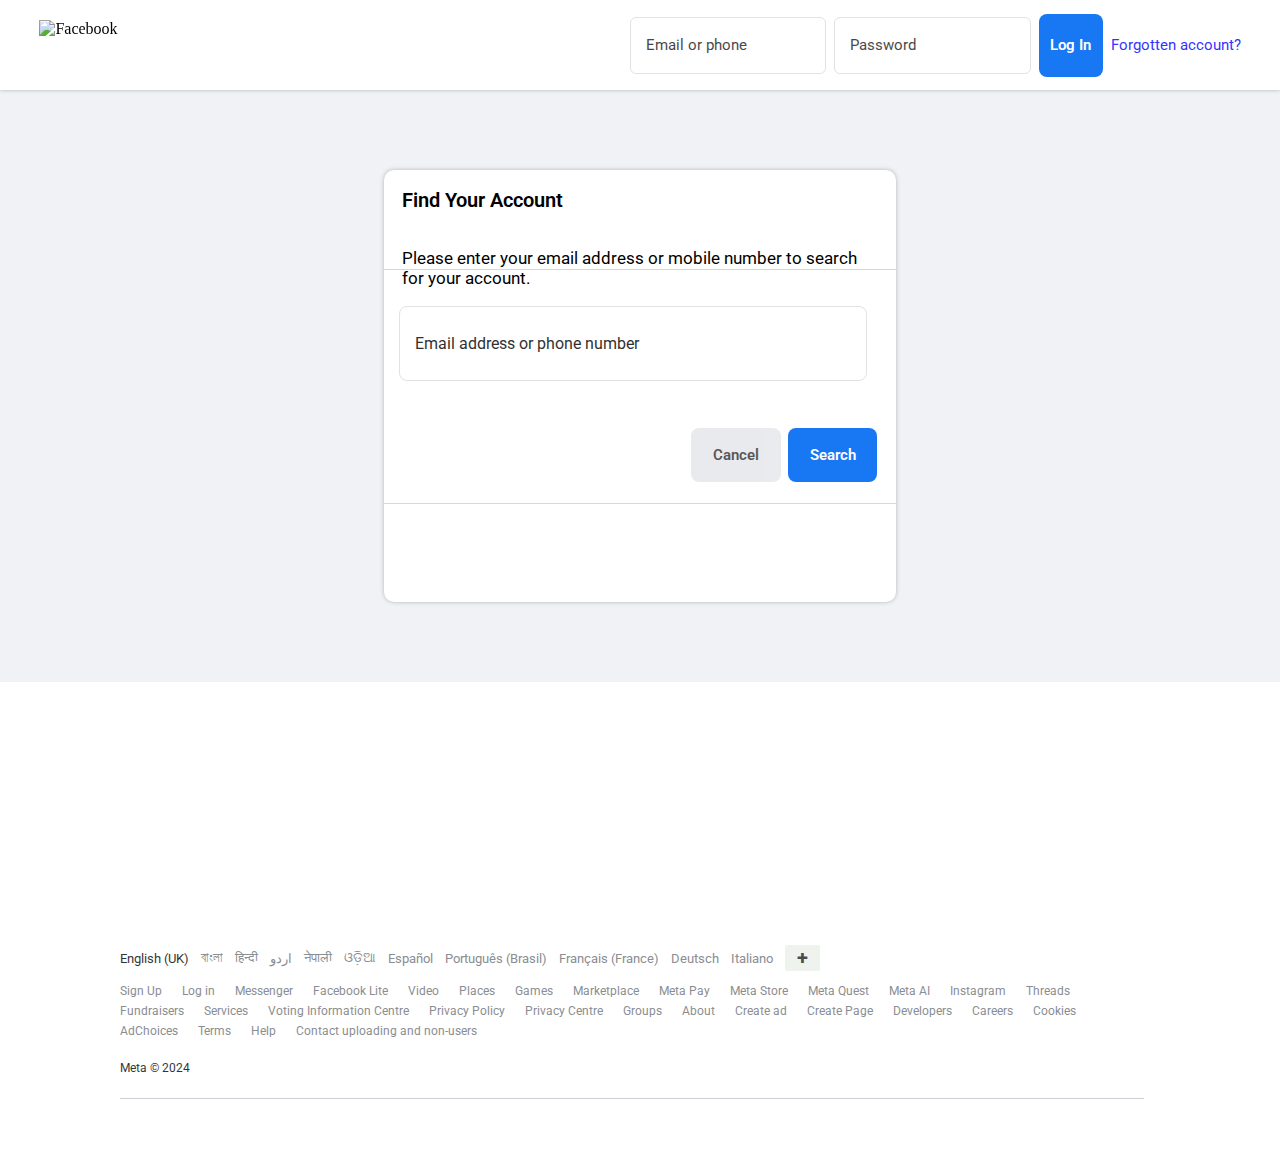
==== forgotaccount.html @ e6e8f926 "Add files via upload" ====
<!DOCTYPE html>
<html lang="en">
<head>
    <meta charset="UTF-8">
    <meta name="viewport" content="width=device-width, initial-scale=1.0">
    <title>Forgotten Password | Can't Log in | Facebook</title>
    <link rel="stylesheet" href="forgotaccount.css">
</head>
<body>
    <nav>
        <div class="logo">
            <img src="https://static.xx.fbcdn.net/rsrc.php/y1/r/4lCu2zih0ca.svg" alt="Facebook" class="icon">
        </div>
        <div class="login-cred">
            <div class="box-nav">
                <input type="email" name="email" placeholder="Email or phone" id="email-nav">
            </div>
            <div class="box-nav">
                <input type="password" name="password" placeholder="Password" id="password-nav">
            </div>
            <button class="btn-li">Log In</button>
            <a href="forgotaccount.html" class="f-a">Forgotten account?</a>
        </div>
    </nav>
    <div class="container">
        <p class="head">Find Your Account</p>
        <p class="sub-head">Please enter your email address or mobile number to search for your account.</p>
        <div class="box">
            <input type="email" name="email" placeholder="Email address or phone number" id="email">
        </div>
        <div class="btn">
            <button class="cancel">
                <a href="login-in-to.html" style="text-decoration: none;color: #000000;
    opacity: 0.8;">Cancel</a>
            </button>
            <button class="search">Search</button>
        </div>
    </div>
    <div class="last-section">
        <div class="language">
            <li class="English">English (UK)</li>
            <li class="Ben" title="Bengali">বাংলা</li>
            <li class="Hin" title="Hindi">हिन्दी</li>
            <li class="Urdu" title="Urdu">اردو</li>
            <li class="Nep" title="Nepali">नेपाली</li>
            <li class="Odia" title="Odia">ଓଡ଼ିଆ</li>
            <li class="Spa" title="Spanish">Español</li>
            <li class="Port" title="Portugues">Português (Brasil)</li>
            <li class="Fra" title="French">Français (France)</li>
            <li class="Ger" title="German">Deutsch</li>
            <li class="Ita" title="Italian">Italiano</li>
            <li class="btn-plus" title="show more language">
                <button class="lan-btn">+</button>
            </li>
        </div>

        <div class="text">
            <div class="text1">
                <li title="Sign up for Facebook">Sign Up</li>
                <li title="Log in to Facebook">Log in</li>
                <li title="Take a look at Messenger">Messenger</li>
                <li title="Facebook Lite for android">Facebook Lite</li>
                <li title="Browse in video">Video</li>
                <li title="Take a look at popular places in Facebook">Places</li>
                <li title="Check out Facebook games">Games</li>
                <li title="Buy and Sell on Facebook Marketplace">Marketplace</li>
                <li title="Learn more about Meta Pay">Meta Pay</li>
                <li title="Discover Meta">Meta Store</li>
                <li title="Learn more about Meta Quest">Meta Quest</li>
                <li title="Meta AI">Meta AI</li>
                <li title="Take a look at Instagram">Instagram</li>
                <li title="Check out Threads">Threads</li>
            </div>
            <div class="text2">
                <li title="Donate to worthy causes">Fundraisers</li>
                <li title="Browse our Facebook Services Directory">Services</li>
                <li title="See the Voting Information Centre">Voting Information Centre</li>
                <li title="Learn how we collect,use and share information to support Facebook">Privacy Policy</li>
                <li title="Learn how to manage and control your privcy on Facebook">Privacy Centre</li>
                <li title="Explore our groups">Groups</li>
                <li title="Read our blog, discover the resource centre and find job oppertunities">About</li>
                <li title="Advertise on Facebook">Create ad</li>
                <li title="Create a Page">Create Page</li>
                <li title="Develop on our platform">Developers</li>
                <li title="Make your next carrer move to our briliant company">Careers</li>
                <li title="Learn about cookies and Facebook">Cookies</li>
            </div>
            <div class="text3">
                <li title="Learn about Ad Choices">AdChoices</li>
                <li title="Review our terms and policies">Terms</li>
                <li title="Visit our Help Centre">Help</li>
                <li title="Visit our contact uploading and non-users notice">Contact uploading and non-users</li>
            </div>
        </div>

        <div class="TC">
            Meta &#169; 2024
        </div>
    </div>
</body>
</html>
---- forgotaccount.css ----
@import url('https://fonts.googleapis.com/css2?family=Roboto:wght@100;300;400;500;700;900&display=swap');

/* Main Section */
* {
    padding: 0px;
    margin: 0px;
}

html {
    scroll-behavior: smooth;
}

body {
    background-color: #f0f2f5;
}

/*nav section*/
nav {
    position: relative;
    display: flex;
    justify-content: space-around;
    align-items: center;
    height: 10vh;
    background-color: #ffffff;
    box-shadow: 0px 0px 4px 0px #b4b4b4;
    gap: 40vw;
}

.login-cred{
    display: flex;
    align-items: center;
    gap: 8px;
}

.logo .icon {
    position: fixed;
    margin-top: -25px;
    width: 150px;
    height: 50px;
}

#email-nav,
#password-nav{
    font-family: "Roboto", sans-serif;
    height: 5vh;
    width: 14vw;
    font-size: 15px;
    color: black;
    font-weight: 400;
    padding-left: 15px;
    padding-top: 5px;
    padding-bottom: 5px;
    border: 1px solid #dddfe2;
    border-radius: 6px;
    opacity: 0.9;
}

#email-nav::placeholder,#password-nav::placeholder{
    color: #000000;
    opacity: 0.8;
}


#email-nav:hover,#password-nav:hover{
    border: 1px solid #000000;
}

#email-nav:focus,#password-nav:focus{
    outline: none;
    color: black;
}

#email-nav:focus,#password-nav:focus {
    opacity: 0.6;
}

.btn-li {
    font-family: "Roboto", sans-serif;
    font-size: 15px;
    font-weight: 600;
    width: 5vw;
    height: 7vh;
    background-color: #1877f2;
    color: #ffffff;
    border-style: none;
    border-radius: 8px;
}

.btn-li:hover {
    cursor: pointer;
    filter: invert(0.05);
}

.f-a {
    font-family: "Roboto", sans-serif;
    font-size: 15px;
    font-weight: 400;
    color: blue;
    padding-top: 15px;
    padding-bottom: 15px;
    opacity: 0.8;
    text-decoration: none;
}

.f-a:hover {
    cursor: pointer;
    text-decoration: underline;
}

/*  Main Section */
.container {
    display: flex;
    flex-direction: column;
    position: relative;
    background: #ffffff;
    width: 100%;
    max-width: 40vw;
    height: 48vh;
    border-radius: 10px;
    box-shadow: 0px 0px 4px 0px #b4b4b4;
    margin-left: auto;
    margin-right: auto;
    margin-top: 80px;
}

.head{
    font-family: "Roboto", sans-serif;
    font-size: 20px;
    font-weight: 600;
    margin: 18px;
}

.sub-head{
    font-family: "Roboto", sans-serif;
    font-size: 17px;
    font-weight: 400;
    margin: 18px;
}

.box {
    width: 88%;
    height: 10vh;
    margin-bottom: 10px;
    margin-left: 15px;
}

.container::before{
    content: '';
    top: 23%;
    position: absolute;
    height: 1px;
    width: 100%;
    left: 0px;
    background: #c6cacfc0;
}

.container::after{
    content: '';
    top: 77%;
    position: absolute;
    height: 1px;
    width: 100%;
    left: 0px;
    background: #c6cacfc0;
}

#email
{
    font-family: "Roboto", sans-serif;
    height: 7vh;
    width: 100%;
    font-size: 16px;
    font-weight: 400;
    padding-left: 15px;
    padding-top: 5px;
    padding-bottom: 5px;
    border: 1px solid #dddfe2;
    border-radius: 8px;
    opacity: 0.9;
}

#email::placeholder{
    color: #000000;
    opacity: 0.9;
}
#email:focus{
    outline:none;
    opacity: 0.6;
}

.btn{
    display: flex;
    gap: 7px;
    margin-left: 24vw;
    margin-top: 22px;
}

.cancel {
    font-family: "Roboto", sans-serif;
    font-size: 15px;
    font-weight: 600;
    width: 7vw;
    height: 6vh;
    background-color: #e4e6eb;
    color: #000000;
    opacity: 0.8;
    border-style: none;
    border-radius: 8px;
}

.cancel:hover {
    cursor: pointer;
}

.search {
    font-family: "Roboto", sans-serif;
    font-size: 15px;
    font-weight: 600;
    width: 7vw;
    height: 6vh;
    background-color: #1877f2;
    color: #ffffff;
    border-style: none;
    border-radius: 8px;
}

.search:hover {
    cursor: pointer;
    filter: invert(0.05);
}

/* Footer Section */
.last-section {
    width: 100%;
    background-color: #ffffff;
    margin-top: 80px;
    height: 50vh;
    padding: 20px 0;
}

/* Footer - Language Section */
.language {
    display: flex;
    flex-wrap: wrap;
    align-items: center;
    margin-top: 27vh;
    margin-left: 114px;
}

.language li {
    font-family: "Roboto", sans-serif;
    font-size: 13px;
    font-weight: 400;
    color: #8a8d91;
    list-style: none;
    padding: 0px 6px;
}

.language li:hover {
    cursor: pointer;
    text-decoration: underline;
}

.language li:first-child {
    font-family: "Roboto", sans-serif;
    font-size: 13px;
    color: rgb(0, 0, 0);
    opacity: 0.8;
    text-decoration: none;
    cursor: default;
}

.language li button {
    font-family: "Roboto", sans-serif;
    font-size: 20px;
    font-weight: bolder;
    width: 35px;
    height: 20px;
    border-style: none;
    border-radius: 2px;
    background-color: #dde6ddb0;
    opacity: 0.7;
    padding-bottom: 26px;
}

.language li button:hover {
    cursor: pointer;
    filter: invert(0.05);
}

.language::after {
    background: #ccd0d5;
    content: '';
    height: 1px;
    position: absolute;
    top: 122%;
    width: 80%;
    margin: 0px 6px;
}

/* Footer - Text Section */
.text {
    display: flex;
    flex-wrap: wrap;
    margin-top: 10px;
    margin-left: 110px;
}

.text div {
    display: flex;
    flex-wrap: wrap;
    font-family: "Roboto", sans-serif;
    font-size: 12px;
    font-weight: 400;
    color: #8a8d91;
    list-style: none;
}

.text div li {
    padding: 3px 10px;
}

.text div li:hover {
    cursor: pointer;
    text-decoration: underline;
}

/* Footer - T&C Section */
.TC {
    font-family: "Roboto", sans-serif;
    font-size: 12px;
    font-weight: 400;
    color: #000000;
    opacity: 0.8;
    text-align: start;
    margin-top: 20px;
    margin-left: 120px;
}
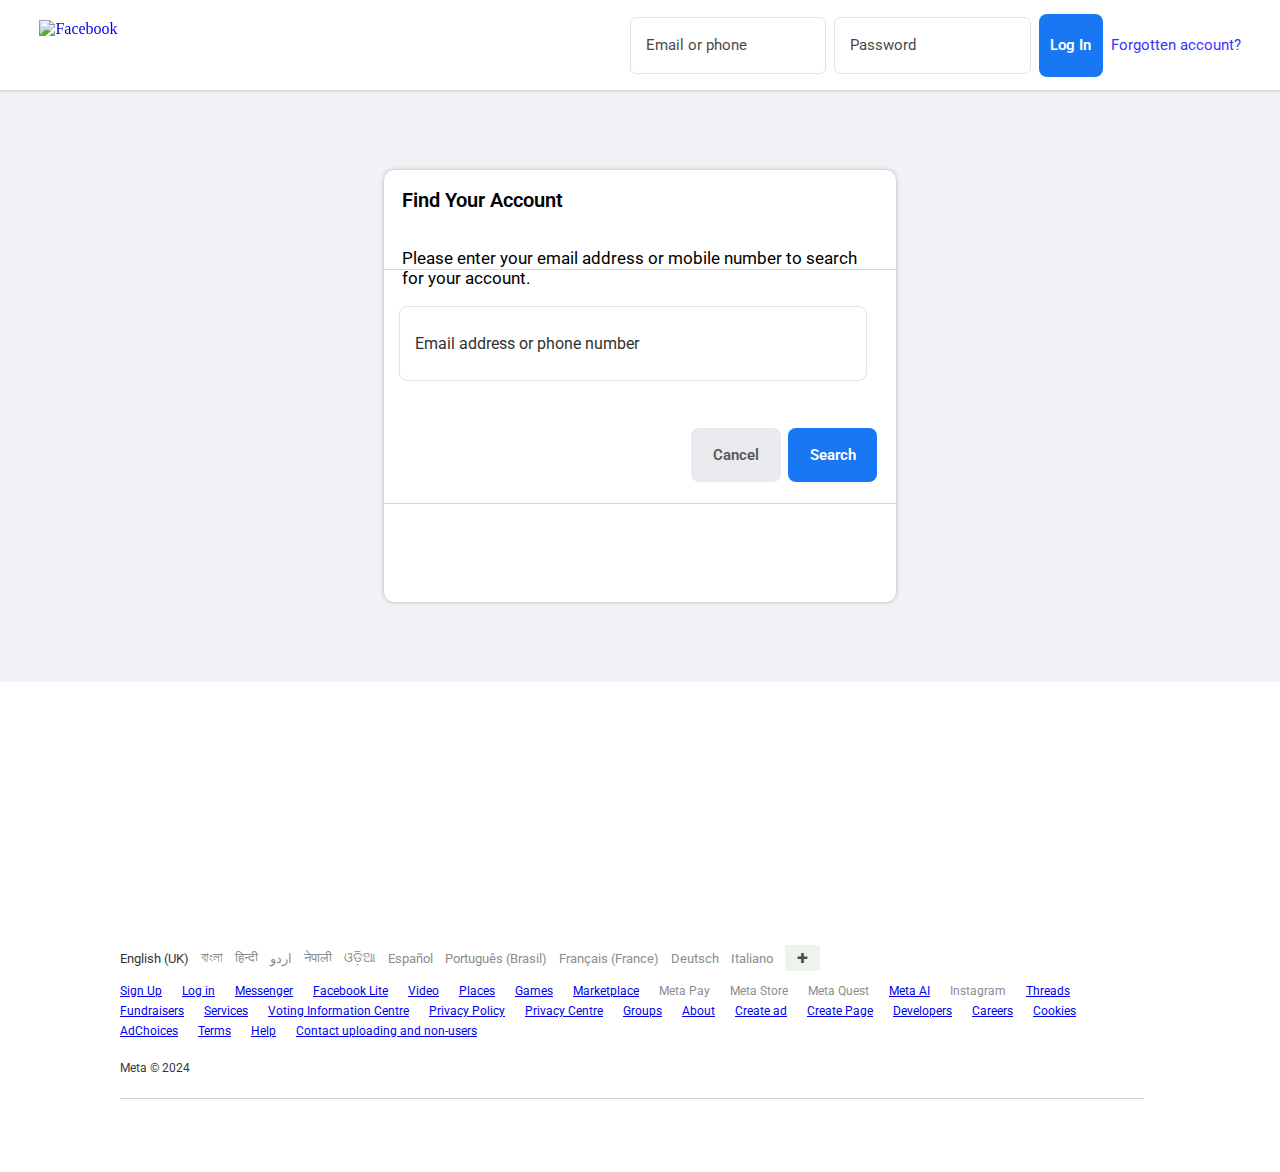
==== commit fff00bff: "Update forgotaccount.html" ====
--- a/forgotaccount.html
+++ b/forgotaccount.html
@@ -1,15 +1,19 @@
 <!DOCTYPE html>
 <html lang="en">
+
 <head>
     <meta charset="UTF-8">
     <meta name="viewport" content="width=device-width, initial-scale=1.0">
     <title>Forgotten Password | Can't Log in | Facebook</title>
     <link rel="stylesheet" href="forgotaccount.css">
 </head>
+
 <body>
     <nav>
         <div class="logo">
-            <img src="https://static.xx.fbcdn.net/rsrc.php/y1/r/4lCu2zih0ca.svg" alt="Facebook" class="icon">
+            <a href="login-in-to.html">
+                <img src="https://static.xx.fbcdn.net/rsrc.php/y1/r/4lCu2zih0ca.svg" alt="Facebook" class="icon">
+            </a>
         </div>
         <div class="login-cred">
             <div class="box-nav">
@@ -53,43 +57,107 @@
                 <button class="lan-btn">+</button>
             </li>
         </div>
-
         <div class="text">
             <div class="text1">
-                <li title="Sign up for Facebook">Sign Up</li>
-                <li title="Log in to Facebook">Log in</li>
-                <li title="Take a look at Messenger">Messenger</li>
-                <li title="Facebook Lite for android">Facebook Lite</li>
-                <li title="Browse in video">Video</li>
-                <li title="Take a look at popular places in Facebook">Places</li>
-                <li title="Check out Facebook games">Games</li>
-                <li title="Buy and Sell on Facebook Marketplace">Marketplace</li>
-                <li title="Learn more about Meta Pay">Meta Pay</li>
-                <li title="Discover Meta">Meta Store</li>
-                <li title="Learn more about Meta Quest">Meta Quest</li>
-                <li title="Meta AI">Meta AI</li>
-                <li title="Take a look at Instagram">Instagram</li>
-                <li title="Check out Threads">Threads</li>
+                <li title="Sign up for Facebook">
+                    <a href="createaccount.html">Sign Up</a>
+                </li>
+                <li title="Log in to Facebook">
+                    <a href="login-in-to.html">Log in</a>
+                </li>
+                <li title="Take a look at Messenger">
+                    <a href="https://www.messenger.com/">Messenger</a>
+                </li>
+                <li title="Facebook Lite for android">
+                    <a href="https://www.facebook.com/lite/">Facebook Lite</a>
+                </li>
+                <li title="Browse in video">
+                    <a href="https://www.facebook.com/watch/">Video</a>
+                </li>
+                <li title="Take a look at popular places in Facebook">
+                    <a href="https://www.facebook.com/places/">Places</a>
+                </li>
+                <li title="Check out Facebook games">
+                    <a href="https://www.facebook.com/gaming/play/">Games</a>
+                </li>
+                <li title="Buy and Sell on Facebook Marketplace">
+                    <a href="https://www.facebook.com/marketplace/">Marketplace</a>
+                </li>
+                <li title="Learn more about Meta Pay">
+                    <a onclick="window.open('https://about.meta.com/technologies/meta-pay')">Meta Pay</a>
+                </li>
+                <li title="Discover Meta">
+                    <a onclick="window.open('https://www.meta.com/')">Meta Store</a>
+                </li>
+                <li title="Learn more about Meta Quest">
+                    <a onclick="window.open('https://www.meta.com/quest/')">Meta Quest</a>
+                </li>
+                <li title="Meta AI">
+                    <a href="https://www.meta.ai/">Meta AI</a>
+                </li>
+                <li title="Take a look at Instagram">
+                    <a onclick="window.open('https://www.instagram.com/')">Instagram</a>
+                </li>
+                <li title="Check out Threads">
+                    <a href="https://www.threads.net/">Threads</a>
+                </li>
             </div>
             <div class="text2">
-                <li title="Donate to worthy causes">Fundraisers</li>
-                <li title="Browse our Facebook Services Directory">Services</li>
-                <li title="See the Voting Information Centre">Voting Information Centre</li>
-                <li title="Learn how we collect,use and share information to support Facebook">Privacy Policy</li>
-                <li title="Learn how to manage and control your privcy on Facebook">Privacy Centre</li>
-                <li title="Explore our groups">Groups</li>
-                <li title="Read our blog, discover the resource centre and find job oppertunities">About</li>
-                <li title="Advertise on Facebook">Create ad</li>
-                <li title="Create a Page">Create Page</li>
-                <li title="Develop on our platform">Developers</li>
-                <li title="Make your next carrer move to our briliant company">Careers</li>
-                <li title="Learn about cookies and Facebook">Cookies</li>
+                <li title="Donate to worthy causes">
+                    <a href="https://www.facebook.com/fundraisers/">Fundraisers</a>
+                </li>
+                <li title="Browse our Facebook Services Directory">
+                    <a href="https://www.facebook.com/biz/directory/">Services</a>
+                </li>
+                <li title="See the Voting Information Centre">
+                    <a href="https://www.facebook.com/votinginformationcenter/">Voting Information Centre</a>
+                </li>
+                <li title="Learn how we collect,use and share information to support Facebook">
+                    <a href="https://www.facebook.com/privacy/policy/?entry_point=facebook_page_footer">Privacy
+                        Policy</a>
+                </li>
+                <li title="Learn how to manage and control your privcy on Facebook">
+                    <a href="https://www.facebook.com/privacy/center/?entry_point=facebook_page_footer">Privacy
+                        Centre</a>
+                </li>
+                <li title="Explore our groups">
+                    <a href="https://www.facebook.com/groups/discover/">Groups</a>
+                </li>
+                <li title="Read our blog, discover the resource centre and find job oppertunities">
+                    <a href="https://about.meta.com/">About</a>
+                </li>
+                <li title="Advertise on Facebook">
+                    <a
+                        href="https://www.facebook.com/login.php?next=https%3A%2F%2Fwww.facebook.com%2Fads%2Fcreate%2F%3Fnav_source%3Dunknown%26campaign_id%3D402047449186%26placement%3Dpflo%26extra_1%3Dnot-admgr-user&campaign_id=402047449186">Create
+                        ad</a>
+                </li>
+                <li title="Create a Page">
+                    <a href="https://www.facebook.com/pages/create/?ref_type=site_footer">Create Page</a>
+                </li>
+                <li title="Develop on our platform">
+                    <a href="https://developers.facebook.com/?ref=pf">Developers</a>
+                </li>
+                <li title="Make your next carrer move to our briliant company">
+                    <a href="https://www.metacareers.com/">Careers</a>
+                </li>
+                <li title="Learn about cookies and Facebook">
+                    <a
+                        href="https://www.facebook.com/privacy/policies/cookies/?entry_point=cookie_policy_redirect&entry=0">Cookies</a>
+                </li>
             </div>
             <div class="text3">
-                <li title="Learn about Ad Choices">AdChoices</li>
-                <li title="Review our terms and policies">Terms</li>
-                <li title="Visit our Help Centre">Help</li>
-                <li title="Visit our contact uploading and non-users notice">Contact uploading and non-users</li>
+                <li title="Learn about Ad Choices">
+                    <a href="https://www.facebook.com/help/568137493302217">AdChoices</a>
+                </li>
+                <li title="Review our terms and policies">
+                    <a href="https://www.facebook.com/policies_center/">Terms</a>
+                </li>
+                <li title="Visit our Help Centre">
+                    <a href="https://www.facebook.com/help/?ref=pf">Help</a>
+                </li>
+                <li title="Visit our contact uploading and non-users notice">
+                    <a href="https://www.facebook.com/help/637205020878504">Contact uploading and non-users</a>
+                </li>
             </div>
         </div>
 
@@ -97,5 +165,15 @@
             Meta &#169; 2024
         </div>
     </div>
+
+    <script>
+        document.querySelector(".search").onclick = function () {
+            alert("This operation is blocked by the authority");
+        };
+        document.querySelector(".btn-li").onclick = function () {
+            alert("This operation is blocked by the authority");
+        };
+    </script>
 </body>
-</html>+
+</html>
